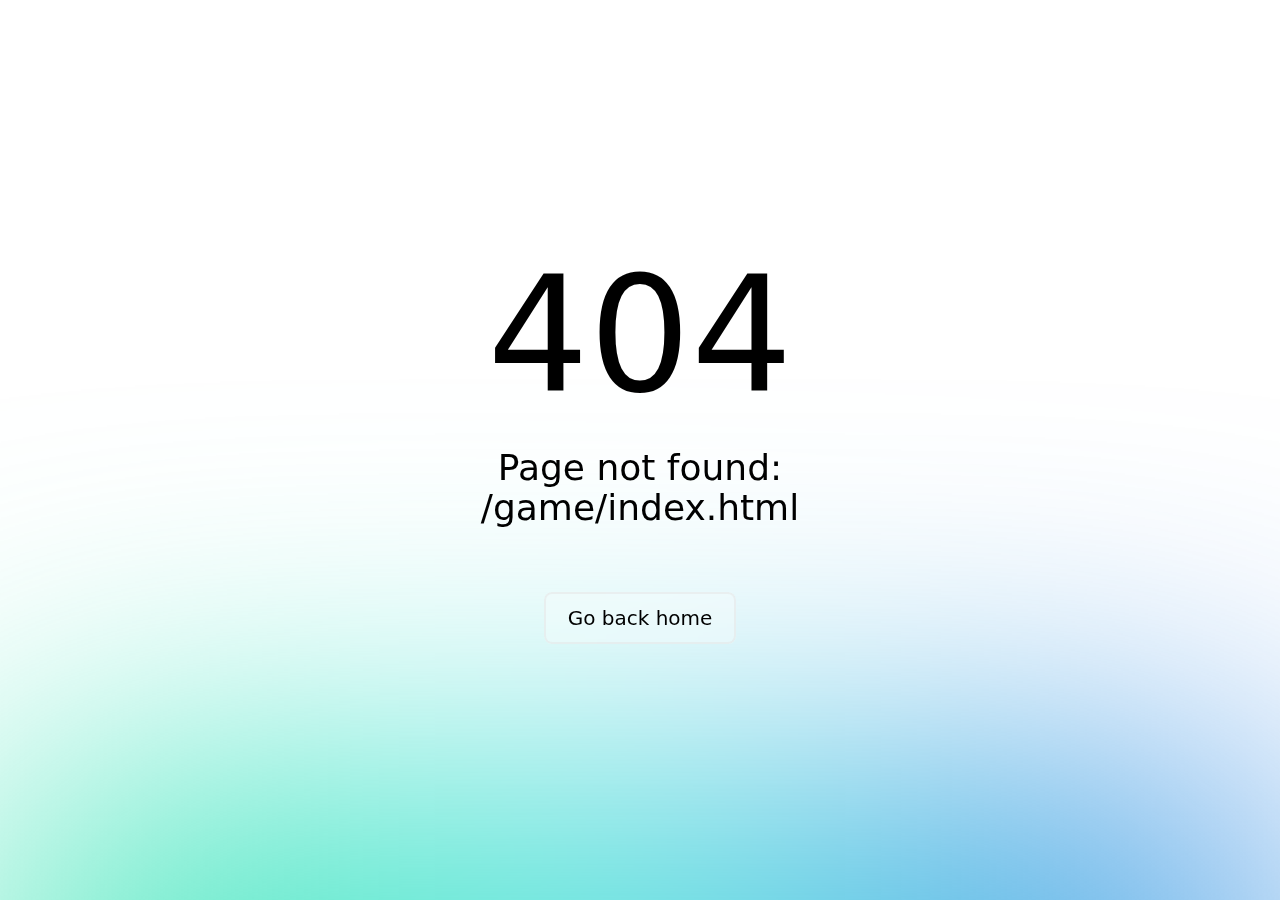
==== game/index.html @ 1e2d50d5 "akinator" ====
<!DOCTYPE html>
<html >
<head><meta charset="utf-8">
<meta name="viewport" content="width=device-width, initial-scale=1">
<title>Akinator</title>
<link rel="stylesheet" href="https://ru.akinator.com/css/site_desktop.css?v95">
<link rel="stylesheet" href="https://fonts.googleapis.com/css2?family=Sansita:ital,wght@0,400;0,700;0,800;0,900;1,400;1,700;1,800;1,900&display=swap">
<script src="https://cdnjs.cloudflare.com/ajax/libs/jquery/3.7.1/jquery.min.js" type="text/javascript"></script>
<link rel="modulepreload" as="script" crossorigin href="/_nuxt/entry.fc42b808.js">
<link rel="prefetch" as="script" crossorigin href="/_nuxt/default.ce21b92e.js">
<link rel="prefetch" as="style" href="/_nuxt/error-404.7fc72018.css">
<link rel="prefetch" as="script" crossorigin href="/_nuxt/error-404.a5d44443.js">
<link rel="prefetch" as="script" crossorigin href="/_nuxt/nuxt-link.ebed99e0.js">
<link rel="prefetch" as="script" crossorigin href="/_nuxt/vue.f36acd1f.b76e854b.js">
<link rel="prefetch" as="style" href="/_nuxt/error-500.c5df6088.css">
<link rel="prefetch" as="script" crossorigin href="/_nuxt/error-500.77e00fd6.js">
<script type="module" src="/_nuxt/entry.fc42b808.js" crossorigin></script>
<script id="unhead:payload" type="application/json">{"title":"Akinator"}</script></head>
<body ><div id="__nuxt"></div><script type="application/json" id="__NUXT_DATA__" data-ssr="false">[{"_errors":1,"serverRendered":2,"data":3,"state":4},{},false,{},{}]</script>
<script>window.__NUXT__={};window.__NUXT__.config={public:{},app:{baseURL:"/",buildAssetsDir:"/_nuxt/",cdnURL:""}}</script></body>
</html>
---- _nuxt/error-404.7fc72018.css ----
.spotlight[data-v-ccd3db62]{background:linear-gradient(45deg,#00dc82,#36e4da 50%,#0047e1);bottom:-30vh;filter:blur(20vh);height:40vh}.gradient-border[data-v-ccd3db62]{-webkit-backdrop-filter:blur(10px);backdrop-filter:blur(10px);border-radius:.5rem;position:relative}@media (prefers-color-scheme:light){.gradient-border[data-v-ccd3db62]{background-color:#ffffff4d}.gradient-border[data-v-ccd3db62]:before{background:linear-gradient(90deg,#e2e2e2,#e2e2e2 25%,#00dc82 50%,#36e4da 75%,#0047e1)}}@media (prefers-color-scheme:dark){.gradient-border[data-v-ccd3db62]{background-color:#1414144d}.gradient-border[data-v-ccd3db62]:before{background:linear-gradient(90deg,#303030,#303030 25%,#00dc82 50%,#36e4da 75%,#0047e1)}}.gradient-border[data-v-ccd3db62]:before{background-size:400% auto;border-radius:.5rem;bottom:0;content:"";left:0;-webkit-mask:linear-gradient(#fff 0 0) content-box,linear-gradient(#fff 0 0);mask:linear-gradient(#fff 0 0) content-box,linear-gradient(#fff 0 0);-webkit-mask-composite:xor;mask-composite:exclude;opacity:.5;padding:2px;position:absolute;right:0;top:0;transition:background-position .3s ease-in-out,opacity .2s ease-in-out;width:100%}.gradient-border[data-v-ccd3db62]:hover:before{background-position:-50% 0;opacity:1}.bg-white[data-v-ccd3db62]{--tw-bg-opacity:1;background-color:rgba(255,255,255,var(--tw-bg-opacity))}.cursor-pointer[data-v-ccd3db62]{cursor:pointer}.flex[data-v-ccd3db62]{display:flex}.grid[data-v-ccd3db62]{display:grid}.place-content-center[data-v-ccd3db62]{place-content:center}.items-center[data-v-ccd3db62]{align-items:center}.justify-center[data-v-ccd3db62]{justify-content:center}.font-sans[data-v-ccd3db62]{font-family:ui-sans-serif,system-ui,-apple-system,BlinkMacSystemFont,Segoe UI,Roboto,Helvetica Neue,Arial,Noto Sans,sans-serif,Apple Color Emoji,Segoe UI Emoji,Segoe UI Symbol,Noto Color Emoji}.font-medium[data-v-ccd3db62]{font-weight:500}.font-light[data-v-ccd3db62]{font-weight:300}.text-8xl[data-v-ccd3db62]{font-size:6rem;line-height:1}.text-xl[data-v-ccd3db62]{font-size:1.25rem;line-height:1.75rem}.leading-tight[data-v-ccd3db62]{line-height:1.25}.mb-8[data-v-ccd3db62]{margin-bottom:2rem}.mb-16[data-v-ccd3db62]{margin-bottom:4rem}.max-w-520px[data-v-ccd3db62]{max-width:520px}.min-h-screen[data-v-ccd3db62]{min-height:100vh}.overflow-hidden[data-v-ccd3db62]{overflow:hidden}.px-8[data-v-ccd3db62]{padding-left:2rem;padding-right:2rem}.py-2[data-v-ccd3db62]{padding-bottom:.5rem;padding-top:.5rem}.px-4[data-v-ccd3db62]{padding-left:1rem;padding-right:1rem}.fixed[data-v-ccd3db62]{position:fixed}.left-0[data-v-ccd3db62]{left:0}.right-0[data-v-ccd3db62]{right:0}.text-center[data-v-ccd3db62]{text-align:center}.text-black[data-v-ccd3db62]{--tw-text-opacity:1;color:rgba(0,0,0,var(--tw-text-opacity))}.antialiased[data-v-ccd3db62]{-webkit-font-smoothing:antialiased;-moz-osx-font-smoothing:grayscale}.w-full[data-v-ccd3db62]{width:100%}.z-10[data-v-ccd3db62]{z-index:10}.z-20[data-v-ccd3db62]{z-index:20}@media (min-width:640px){.sm\:text-4xl[data-v-ccd3db62]{font-size:2.25rem;line-height:2.5rem}.sm\:text-xl[data-v-ccd3db62]{font-size:1.25rem;line-height:1.75rem}.sm\:text-10xl[data-v-ccd3db62]{font-size:10rem;line-height:1}.sm\:px-0[data-v-ccd3db62]{padding-left:0;padding-right:0}.sm\:py-3[data-v-ccd3db62]{padding-bottom:.75rem;padding-top:.75rem}.sm\:px-6[data-v-ccd3db62]{padding-left:1.5rem;padding-right:1.5rem}}@media (prefers-color-scheme:dark){.dark\:bg-black[data-v-ccd3db62]{--tw-bg-opacity:1;background-color:rgba(0,0,0,var(--tw-bg-opacity))}.dark\:text-white[data-v-ccd3db62]{--tw-text-opacity:1;color:rgba(255,255,255,var(--tw-text-opacity))}}
---- _nuxt/error-500.c5df6088.css ----
.spotlight[data-v-df79c84d]{background:linear-gradient(45deg,#00dc82,#36e4da 50%,#0047e1);filter:blur(20vh)}.bg-white[data-v-df79c84d]{--tw-bg-opacity:1;background-color:rgba(255,255,255,var(--tw-bg-opacity))}.grid[data-v-df79c84d]{display:grid}.place-content-center[data-v-df79c84d]{place-content:center}.font-sans[data-v-df79c84d]{font-family:ui-sans-serif,system-ui,-apple-system,BlinkMacSystemFont,Segoe UI,Roboto,Helvetica Neue,Arial,Noto Sans,sans-serif,Apple Color Emoji,Segoe UI Emoji,Segoe UI Symbol,Noto Color Emoji}.font-medium[data-v-df79c84d]{font-weight:500}.font-light[data-v-df79c84d]{font-weight:300}.h-1\/2[data-v-df79c84d]{height:50%}.text-8xl[data-v-df79c84d]{font-size:6rem;line-height:1}.text-xl[data-v-df79c84d]{font-size:1.25rem;line-height:1.75rem}.leading-tight[data-v-df79c84d]{line-height:1.25}.mb-8[data-v-df79c84d]{margin-bottom:2rem}.mb-16[data-v-df79c84d]{margin-bottom:4rem}.max-w-520px[data-v-df79c84d]{max-width:520px}.min-h-screen[data-v-df79c84d]{min-height:100vh}.overflow-hidden[data-v-df79c84d]{overflow:hidden}.px-8[data-v-df79c84d]{padding-left:2rem;padding-right:2rem}.fixed[data-v-df79c84d]{position:fixed}.left-0[data-v-df79c84d]{left:0}.right-0[data-v-df79c84d]{right:0}.-bottom-1\/2[data-v-df79c84d]{bottom:-50%}.text-center[data-v-df79c84d]{text-align:center}.text-black[data-v-df79c84d]{--tw-text-opacity:1;color:rgba(0,0,0,var(--tw-text-opacity))}.antialiased[data-v-df79c84d]{-webkit-font-smoothing:antialiased;-moz-osx-font-smoothing:grayscale}@media (min-width:640px){.sm\:text-4xl[data-v-df79c84d]{font-size:2.25rem;line-height:2.5rem}.sm\:text-10xl[data-v-df79c84d]{font-size:10rem;line-height:1}.sm\:px-0[data-v-df79c84d]{padding-left:0;padding-right:0}}@media (prefers-color-scheme:dark){.dark\:bg-black[data-v-df79c84d]{--tw-bg-opacity:1;background-color:rgba(0,0,0,var(--tw-bg-opacity))}.dark\:text-white[data-v-df79c84d]{--tw-text-opacity:1;color:rgba(255,255,255,var(--tw-text-opacity))}}
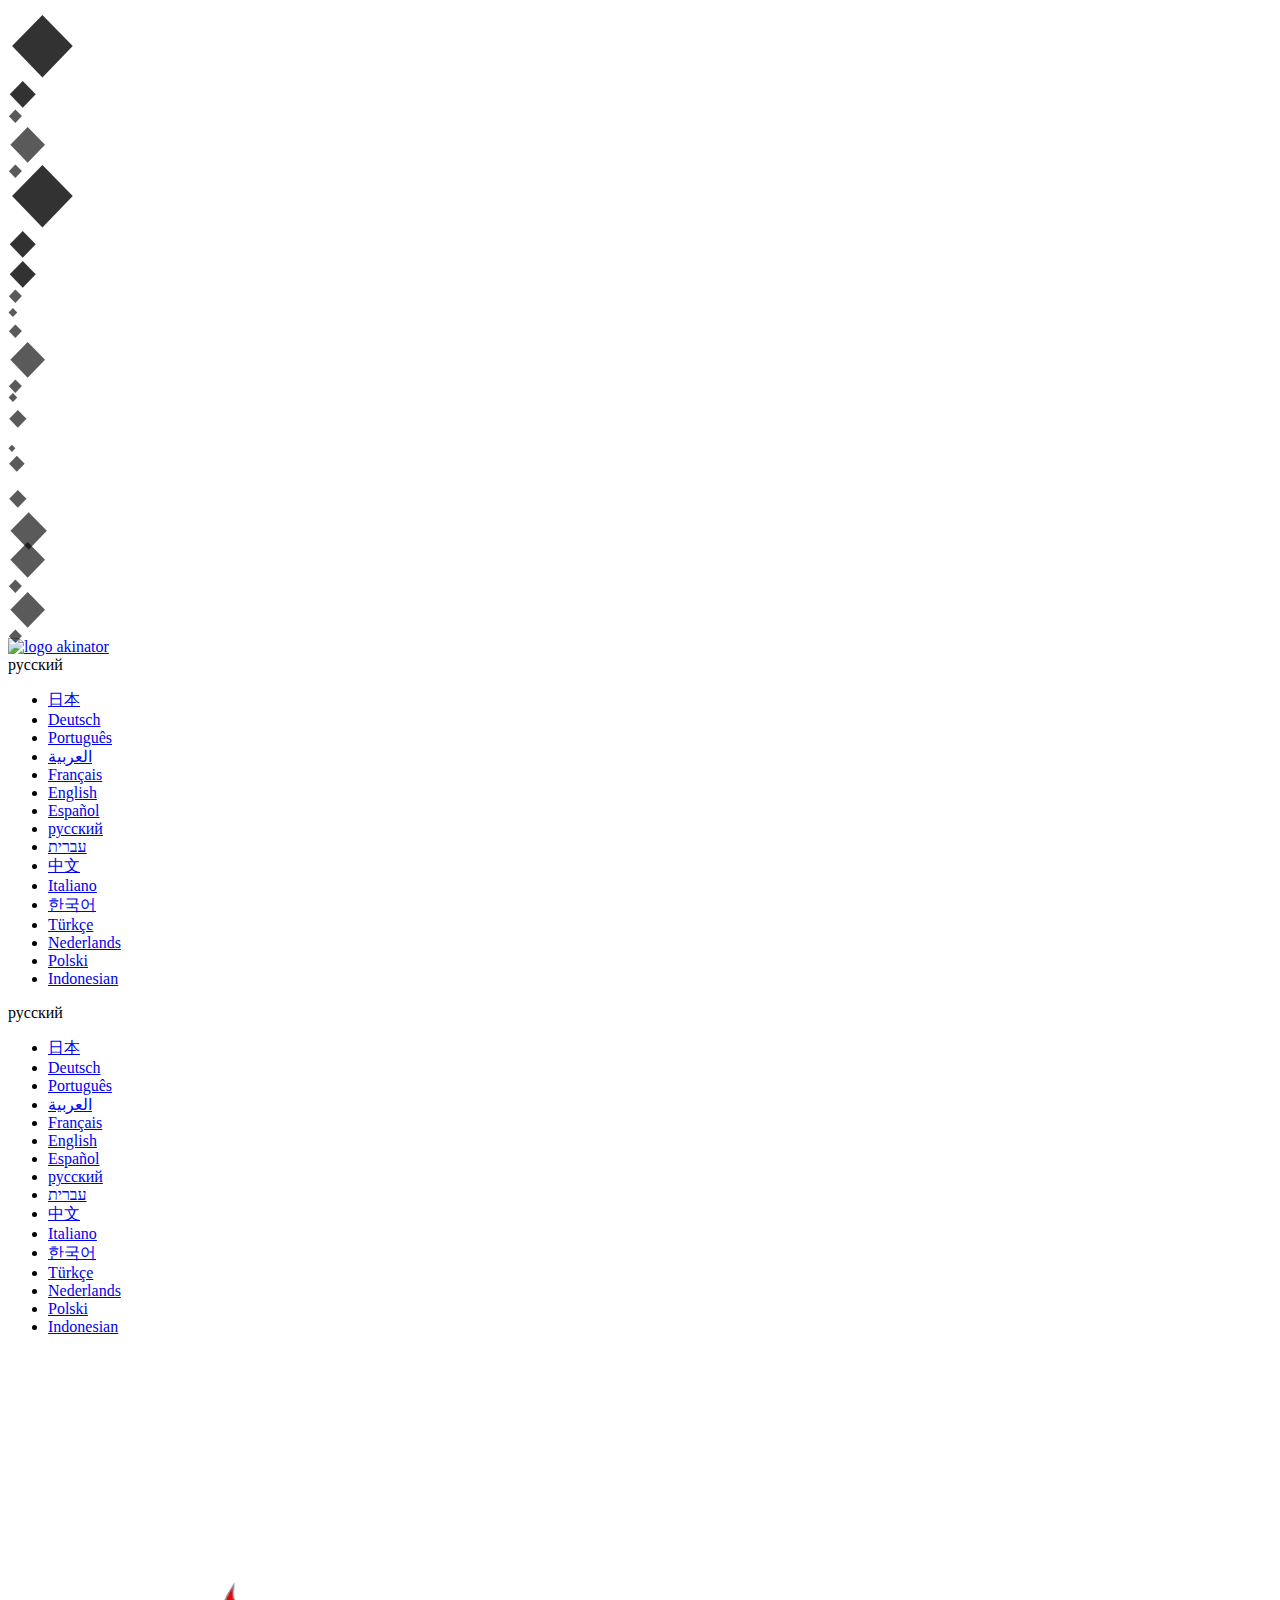
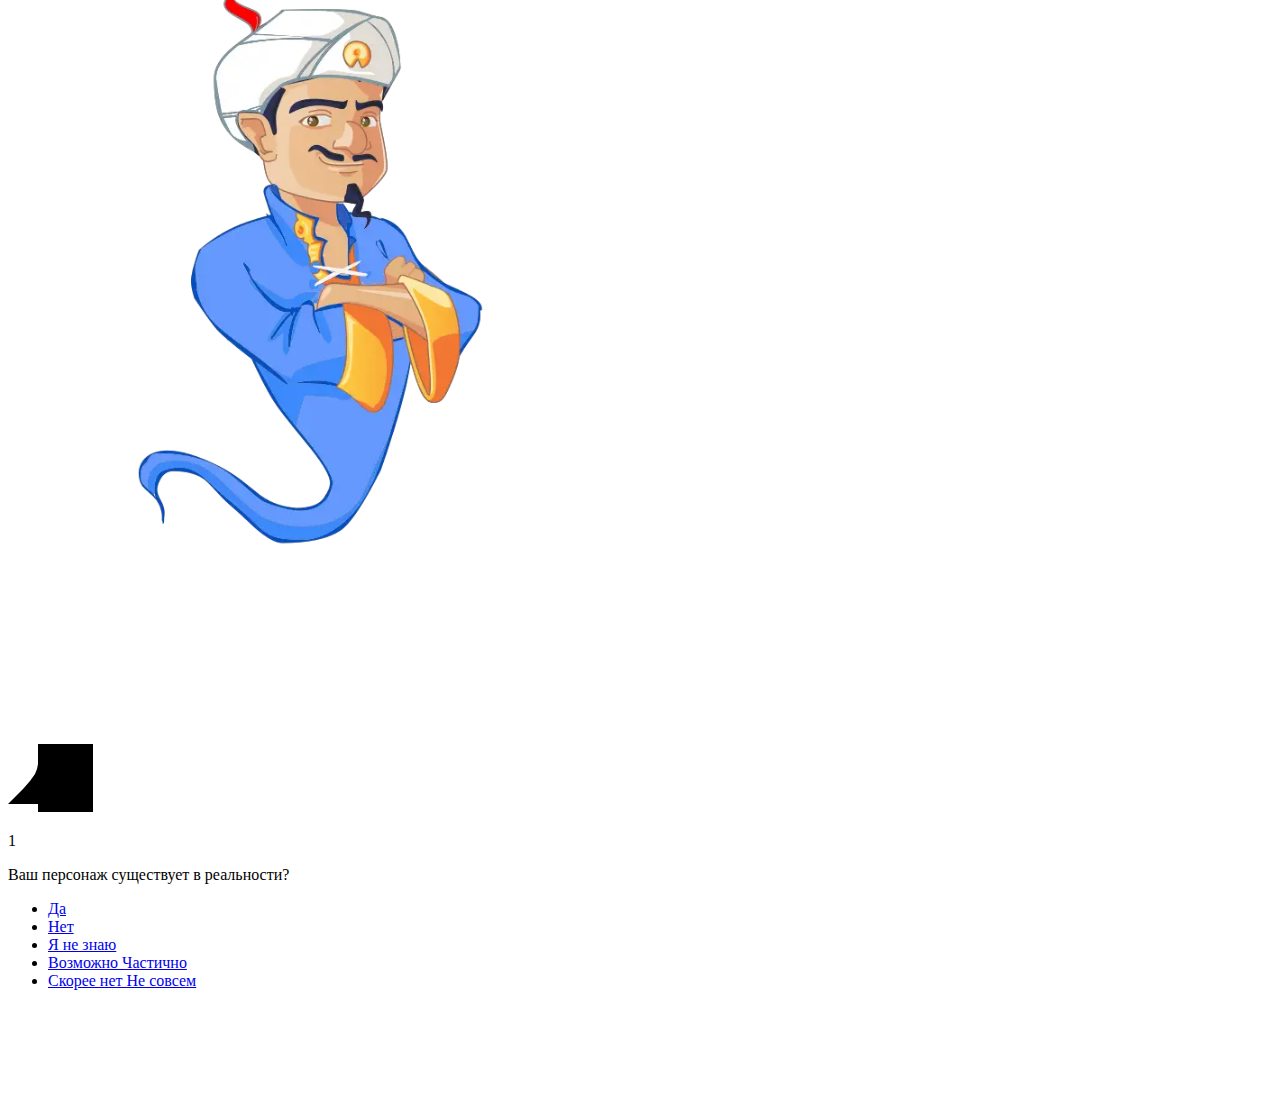
==== commit 69fefa32: "akinator" ====
--- a/game/index.html
+++ b/game/index.html
@@ -6,16 +6,26 @@
 <link rel="stylesheet" href="https://ru.akinator.com/css/site_desktop.css?v95">
 <link rel="stylesheet" href="https://fonts.googleapis.com/css2?family=Sansita:ital,wght@0,400;0,700;0,800;0,900;1,400;1,700;1,800;1,900&display=swap">
 <script src="https://cdnjs.cloudflare.com/ajax/libs/jquery/3.7.1/jquery.min.js" type="text/javascript"></script>
-<link rel="modulepreload" as="script" crossorigin href="/_nuxt/entry.fc42b808.js">
-<link rel="prefetch" as="script" crossorigin href="/_nuxt/default.ce21b92e.js">
-<link rel="prefetch" as="style" href="/_nuxt/error-404.7fc72018.css">
-<link rel="prefetch" as="script" crossorigin href="/_nuxt/error-404.a5d44443.js">
-<link rel="prefetch" as="script" crossorigin href="/_nuxt/nuxt-link.ebed99e0.js">
-<link rel="prefetch" as="script" crossorigin href="/_nuxt/vue.f36acd1f.b76e854b.js">
-<link rel="prefetch" as="style" href="/_nuxt/error-500.c5df6088.css">
-<link rel="prefetch" as="script" crossorigin href="/_nuxt/error-500.77e00fd6.js">
-<script type="module" src="/_nuxt/entry.fc42b808.js" crossorigin></script>
+<link rel="preload" as="fetch" crossorigin="anonymous" href="/game/_payload.json">
+<link rel="modulepreload" as="script" crossorigin href="/_nuxt/entry.1ef9b856.js">
+<link rel="modulepreload" as="script" crossorigin href="/_nuxt/default.ac6f3e68.js">
+<link rel="modulepreload" as="script" crossorigin href="/_nuxt/game.4c132a9f.js">
+<link rel="prefetch" as="script" crossorigin href="/_nuxt/error-404.d159cb06.js">
+<link rel="prefetch" as="script" crossorigin href="/_nuxt/nuxt-link.3182fde6.js">
+<link rel="prefetch" as="script" crossorigin href="/_nuxt/vue.f36acd1f.6f265c75.js">
+<link rel="prefetch" as="script" crossorigin href="/_nuxt/error-500.a6a5bf59.js">
+<link rel="prefetch" as="image" type="image/webp" href="/_nuxt/start.1622b7db.webp">
+<link rel="prefetch" as="image" type="image/webp" href="/_nuxt/1.5ecae4d6.webp">
+<link rel="prefetch" as="image" type="image/webp" href="/_nuxt/2.d54b8b20.webp">
+<link rel="prefetch" as="image" type="image/webp" href="/_nuxt/3.93edba52.webp">
+<link rel="prefetch" as="image" type="image/webp" href="/_nuxt/4.ec6feba1.webp">
+<link rel="prefetch" as="image" type="image/webp" href="/_nuxt/5.1578cc36.webp">
+<link rel="prefetch" as="image" type="image/webp" href="/_nuxt/6.ac60e5ba.webp">
+<link rel="prefetch" as="image" type="image/webp" href="/_nuxt/7.2d085c17.webp">
+<link rel="prefetch" as="image" type="image/webp" href="/_nuxt/8.9712c0d6.webp">
+<link rel="prefetch" as="video" href="/_nuxt/1.37232778.mp4">
+<script type="module" src="/_nuxt/entry.1ef9b856.js" crossorigin></script>
 <script id="unhead:payload" type="application/json">{"title":"Akinator"}</script></head>
-<body ><div id="__nuxt"></div><script type="application/json" id="__NUXT_DATA__" data-ssr="false">[{"_errors":1,"serverRendered":2,"data":3,"state":4},{},false,{},{}]</script>
+<body ><div id="__nuxt"><div><div class="parallax-overlay" id="parallax-overlay"><div class="parallax-layer-1"></div><div class="parallax-layer-2"></div><div class="parallax-layer-3"></div><div class="parallax-layer-4"></div><div class="parallax-layer-5"></div><div class="parallax-layer-6"></div><div class="parallax-layer-7"></div><div class="rhombus rhombus-layer-1"></div><div class="rhombus rhombus-layer-2"></div><div class="rhombus rhombus-group group-1" style="width:50px;"><div class="rhombus rhombus-layer-3"></div><div class="rhombus rhombus-layer-4"></div><div class="rhombus rhombus-layer-5"></div></div><div class="rhombus rhombus-layer-6"></div><div class="rhombus rhombus-layer-7"></div><div class="rhombus rhombus-layer-8"></div><div class="rhombus rhombus-group group-2" style="width:50px;"><div class="rhombus rhombus-layer-9"></div><div class="rhombus rhombus-layer-10"></div><div class="rhombus rhombus-layer-11"></div></div><div class="rhombus rhombus-group group-3" style="width:50px;"><div class="rhombus rhombus-layer-12"></div><div class="rhombus rhombus-layer-13"></div></div><div class="rhombus rhombus-group group-4" style="width:50px;"><div class="rhombus rhombus-layer-14"></div><div class="rhombus rhombus-layer-15"></div></div><div class="rhombus rhombus-group group-5" style="width:50px;"><div class="rhombus rhombus-layer-16"></div><div class="rhombus rhombus-layer-17"></div></div><div class="rhombus rhombus-group group-6" style="width:50px;"><div class="rhombus rhombus-layer-18"></div><div class="rhombus rhombus-layer-19"></div></div><div class="rhombus rhombus-group group-7" style="width:50px;"><div class="rhombus rhombus-layer-20"></div><div class="rhombus rhombus-layer-21"></div></div><div class="rhombus rhombus-group group-8" style="width:50px;"><div class="rhombus rhombus-layer-22"></div><div class="rhombus rhombus-layer-23"></div></div></div><div><div><header><div class="container"><div class="row direction-ltr header_game"><div class="col-md-2 col-sm-2 col-xs-2 home-logo"><a href="/"><img class="logo" src="https://ru.akinator.com/bundles/elokencesite/images/logo_akinator.png?v95" alt="logo akinator" height="auto" width="200px"></a></div><div class="col-md-2 col-sm-2 col-xs-2 lang-block"><div class="lang-switcher"><div class="lang-selected"><span class="lang-label">русский</span><span class="flag-icon flag-icon-ru"></span></div><div class="dropdown-lang dialog-box selector"><div style="top:10px;width:100%;"></div><ul><li><a href="https://jp.akinator.com">日本<span class="flag-icon flag-icon-jp"></span></a></li><li><a href="https://de.akinator.com">Deutsch<span class="flag-icon flag-icon-de"></span></a></li><li><a href="https://pt.akinator.com">Português<span class="flag-icon flag-icon-pt"></span></a></li><li><a href="https://ar.akinator.com">العربية<span class="flag-icon flag-icon-sa"></span></a></li><li><a href="https://fr.akinator.com">Français<span class="flag-icon flag-icon-fr"></span></a></li><li><a href="https://en.akinator.com">English<span class="flag-icon flag-icon-gb"></span></a></li><li><a href="https://es.akinator.com">Español<span class="flag-icon flag-icon-es"></span></a></li><li><a class="" href="https://ru.akinator.com">русский<span class="flag-icon flag-icon-ru"></span></a></li><li><a href="https://il.akinator.com">עברית<span class="flag-icon flag-icon-il"></span></a></li><li><a href="https://cn.akinator.com">中文<span class="flag-icon flag-icon-cn"></span></a></li><li><a href="https://it.akinator.com">Italiano<span class="flag-icon flag-icon-it"></span></a></li><li><a href="https://kr.akinator.com">한국어<span class="flag-icon flag-icon-kr"></span></a></li><li><a href="https://tr.akinator.com">Türkçe<span class="flag-icon flag-icon-tr"></span></a></li><li><a href="https://nl.akinator.com">Nederlands<span class="flag-icon flag-icon-nl"></span></a></li><li><a href="https://pl.akinator.com">Polski<span class="flag-icon flag-icon-pl"></span></a></li><li><a href="https://id.akinator.com">Indonesian<span class="flag-icon flag-icon-id"></span></a></li></ul></div></div><div class="lang-switcher mobile"><div class="lang-selected"><span class="lang-label">русский</span><span class="flag-icon flag-icon-ru"></span></div><div class="dropdown-lang dialog-box selector"><div style="top:10px;width:100%;"></div><ul><li><a href="https://jp.akinator.com">日本<span class="flag-icon flag-icon-jp"></span></a></li><li><a href="https://de.akinator.com">Deutsch<span class="flag-icon flag-icon-de"></span></a></li><li><a href="https://pt.akinator.com">Português<span class="flag-icon flag-icon-pt"></span></a></li><li><a href="https://ar.akinator.com">العربية<span class="flag-icon flag-icon-sa"></span></a></li><li><a href="https://fr.akinator.com">Français<span class="flag-icon flag-icon-fr"></span></a></li><li><a href="https://en.akinator.com">English<span class="flag-icon flag-icon-gb"></span></a></li><li><a href="https://es.akinator.com">Español<span class="flag-icon flag-icon-es"></span></a></li><li><a class="" href="https://ru.akinator.com">русский<span class="flag-icon flag-icon-ru"></span></a></li><li><a href="https://il.akinator.com">עברית<span class="flag-icon flag-icon-il"></span></a></li><li><a href="https://cn.akinator.com">中文<span class="flag-icon flag-icon-cn"></span></a></li><li><a href="https://it.akinator.com">Italiano<span class="flag-icon flag-icon-it"></span></a></li><li><a href="https://kr.akinator.com">한국어<span class="flag-icon flag-icon-kr"></span></a></li><li><a href="https://tr.akinator.com">Türkçe<span class="flag-icon flag-icon-tr"></span></a></li><li><a href="https://nl.akinator.com">Nederlands<span class="flag-icon flag-icon-nl"></span></a></li><li><a href="https://pl.akinator.com">Polski<span class="flag-icon flag-icon-pl"></span></a></li><li><a href="https://id.akinator.com">Indonesian<span class="flag-icon flag-icon-id"></span></a></li></ul></div></div></div></div></div><div class="top-separator"></div></header></div><section><div class="body-section"><div class="container"><div class="row row_main"><div class="col-md-8 col-sm-5 col-xs-4" id="game_content"><div class="row"><div class="col-md-4 col-sm-4 col-xs-4"><div class="akinator"><div class="akinator-body"><img src="/_nuxt/start.1622b7db.webp" width="604" height="988"><img style="display:none;" src="/_nuxt/1.5ecae4d6.webp" width="604" height="988"><img style="display:none;" src="/_nuxt/2.d54b8b20.webp" width="604" height="988"><img style="display:none;" src="/_nuxt/3.93edba52.webp" width="604" height="988"><img style="display:none;" src="/_nuxt/4.ec6feba1.webp" width="604" height="988"><img style="display:none;" src="/_nuxt/5.1578cc36.webp" width="604" height="988"><img style="display:none;" src="/_nuxt/6.ac60e5ba.webp" width="604" height="988"><img style="display:none;" src="/_nuxt/7.2d085c17.webp" width="604" height="988"><img style="display:none;" src="/_nuxt/8.9712c0d6.webp" width="604" height="988"></div></div></div><div style="" class="col-md-8 col-md-offset-0 col-sm-12 col-sm-offset-7 col-xs-12 col-xs-offset-7"><div class="bubble-question bubble"><svg xmlns="http://www.w3.org/2000/svg" version="1.1" width="85" height="102"><polygon points="30,0 30,20 29,25 27,30 22,37 15,45 0,60 30,60 30,102 85,102 85,0"></polygon></svg><div class="bubble-tail"><p class="question-number">1</p></div><div class="bubble-body"><p class="question-text">Ваш персонаж существует в реальности?</p></div></div><div class="database-selection selector dialog-box"><div></div><ul><li><a href="javascript:void(0);">Да</a></li><li><a href="javascript:void(0);">Нет</a></li><li><a href="javascript:void(0);">Я не знаю</a></li><li><a href="javascript:void(0);">Возможно Частично</a></li><li><a href="javascript:void(0);">Скорее нет Не совсем</a></li></ul></div></div><div style="display:none;" class="col-md-8 col-md-offset-0 col-sm-12 col-sm-offset-7 col-xs-12 col-xs-offset-7"><div class="bubble-propose-container"><div class="sub-bubble-propose"><p>Я думаю это</p></div><div class="bubble-propose bubble"><svg xmlns="http://www.w3.org/2000/svg" version="1.1" width="401.094" height="130.125"><polygon points="30,0 30,20 29,25 27,30 22,37 15,45 0,60 30,60 30,130.125 401.094,130.125 401.094,0"></polygon></svg><p><span class="proposal-title">ALLEN EDITS</span><span class="proposal-subtitle">...</span><span class="proposal-answers"><a href="javascript:void(0);" id="a_propose_yes">Да</a><span class="star"></span><a href="javascript:void(0);" id="a_propose_no">Нет</a></span></p></div></div><div class="proposal-area dialog-box text-center"><video width="400" height="400"><source src="/_nuxt/1.37232778.mp4" type="video/mp4"></video></div></div></div></div></div></div></div><div class="bottom-separator"></div></section></div></div></div><script type="application/json" id="__NUXT_DATA__" data-ssr="true" data-src="/game/_payload.json">[{"state":1,"_errors":3,"serverRendered":5,"path":6,"prerenderedAt":7},["Reactive",2],{},["Reactive",4],{},true,"/game",1701271952248]</script>
 <script>window.__NUXT__={};window.__NUXT__.config={public:{},app:{baseURL:"/",buildAssetsDir:"/_nuxt/",cdnURL:""}}</script></body>
 </html>